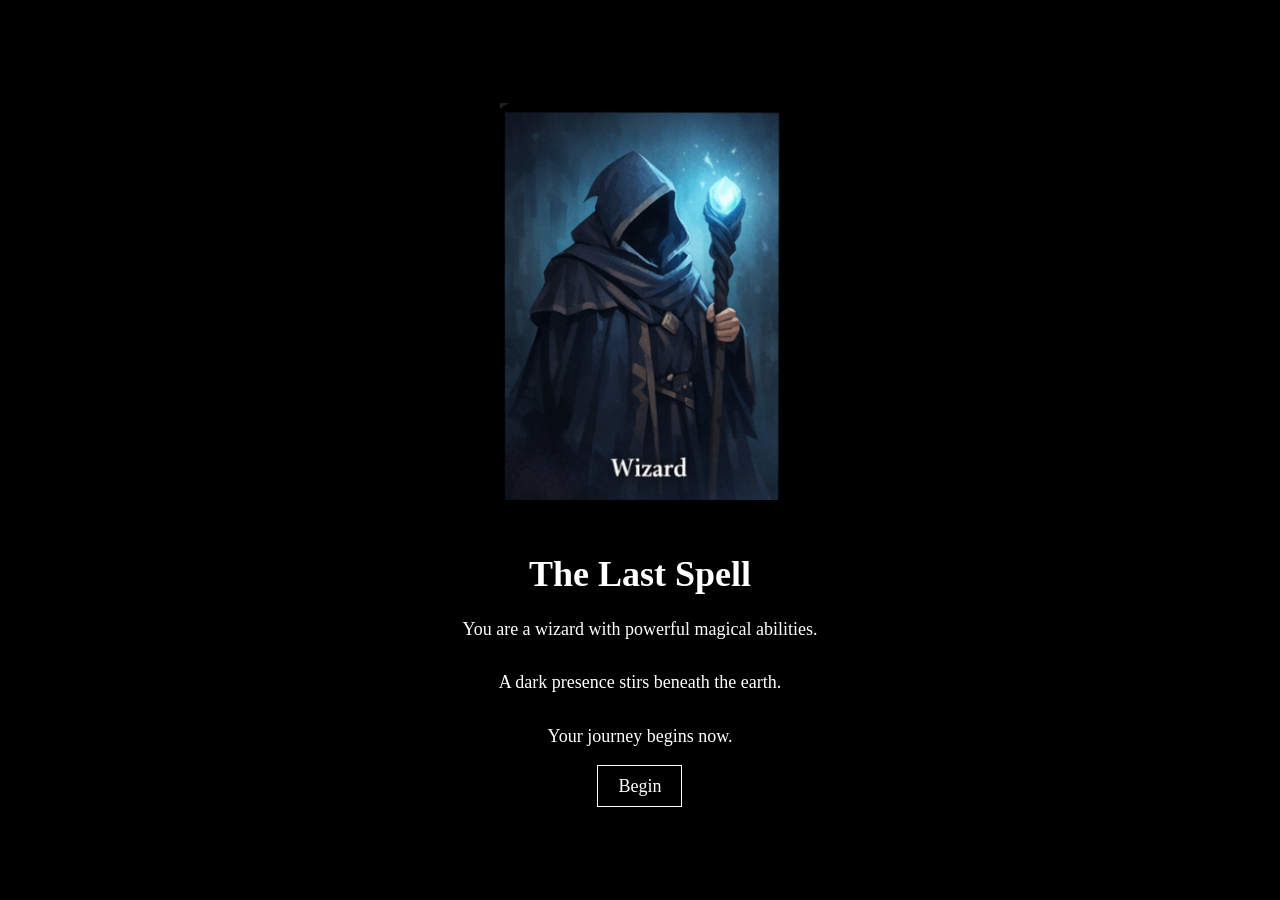
==== index.html @ f24a40bf "Add files via upload" ====
<!DOCTYPE html>
<html>
<head>
  <title>The Last Spell</title>
  <link rel="stylesheet" href="index.css">
</head>

<body>

<div class="container">

  <img src="Images/wizard.png" alt="Wizard">

  <h1>The Last Spell</h1>

  <p>
    You are a wizard with powerful magical abilities.
  </p>

  <p>
    A dark presence stirs beneath the earth.
  </p>

  <p>
    Your journey begins now.
  </p>

  <a href="cavern.html">Begin</a>

</div>

</body>
</html>
---- index.css ----
body {
  margin: 0;
  padding: 0;
  background-color: black;
  color: white;
  font-family: Georgia, serif;
  height: 100vh;

  display: flex;
  justify-content: center;
  align-items: center;
  text-align: center;
}

.container {
  max-width: 600px;
  padding: 20px;
}

img {
  width: 280px;
  max-width: 100%;
  margin-bottom: 25px;
}

h1 {
  font-size: 36px;
  margin-bottom: 20px;
}

p {
  font-size: 18px;
  line-height: 1.6;
  margin-bottom: 25px;
}

a {
  color: white;
  text-decoration: none;
  font-size: 18px;
  border: 1px solid white;
  padding: 10px 20px;
}

a:hover {
  background-color: white;
  color: black;
}
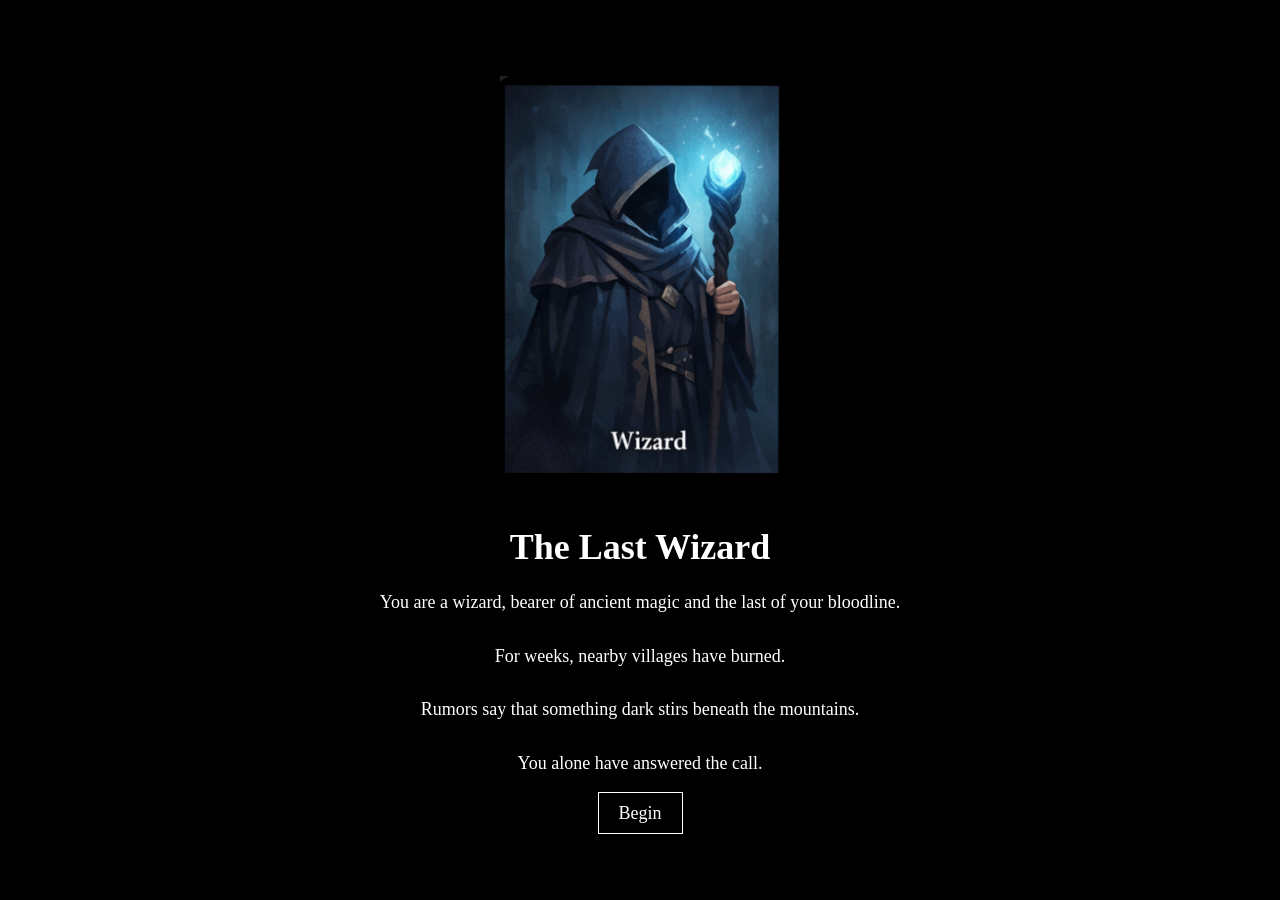
==== commit 29cab48e: "Update index.html" ====
--- a/index.html
+++ b/index.html
@@ -13,23 +13,19 @@
 
   <img src="Images/wizard.png" alt="Wizard">
 
-  <h1>The Last Spell</h1>
+  <h1>The Last Wizard</h1>
 
-  <p>
-    You are a wizard with powerful magical abilities.
-  </p>
+<p>You are a wizard, bearer of ancient magic and the last of your bloodline.</p>
 
-  <p>
-    A dark presence stirs beneath the earth.
-  </p>
+<p>For weeks, nearby villages have burned.</p>
 
-  <p>
-    Your journey begins now.
-  </p>
+<p>Rumors say that something dark stirs beneath the mountains.</p>
+
+<p>You alone have answered the call.</p>
 
   <a href="cavern.html">Begin</a>
 
 </div>
 
 </body>
-</html>+</html>
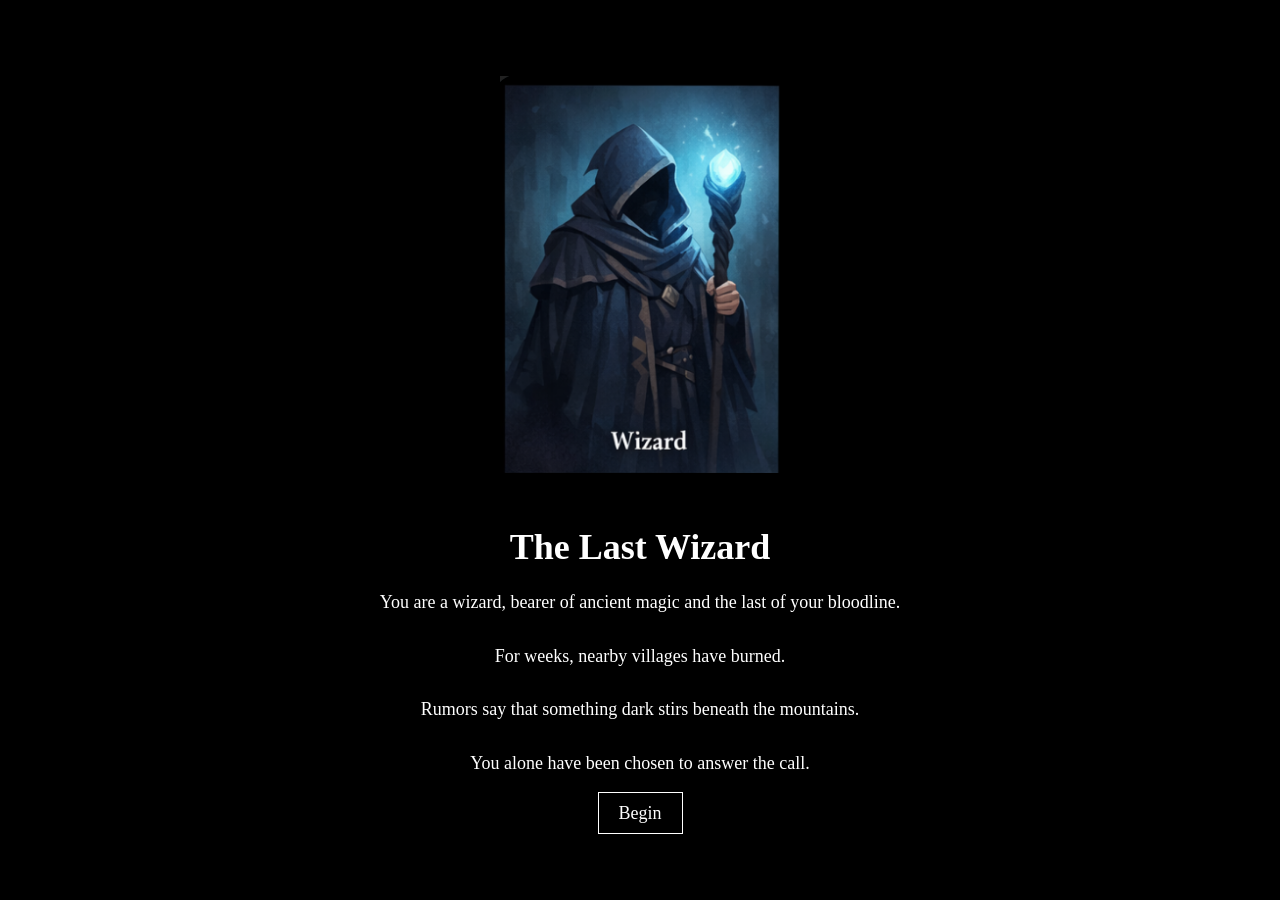
==== commit c0fda3a3: "Update index.html" ====
--- a/index.html
+++ b/index.html
@@ -21,7 +21,7 @@
 
 <p>Rumors say that something dark stirs beneath the mountains.</p>
 
-<p>You alone have answered the call.</p>
+<p>You alone have been chosen to answer the call.</p>
 
   <a href="cavern.html">Begin</a>
 
